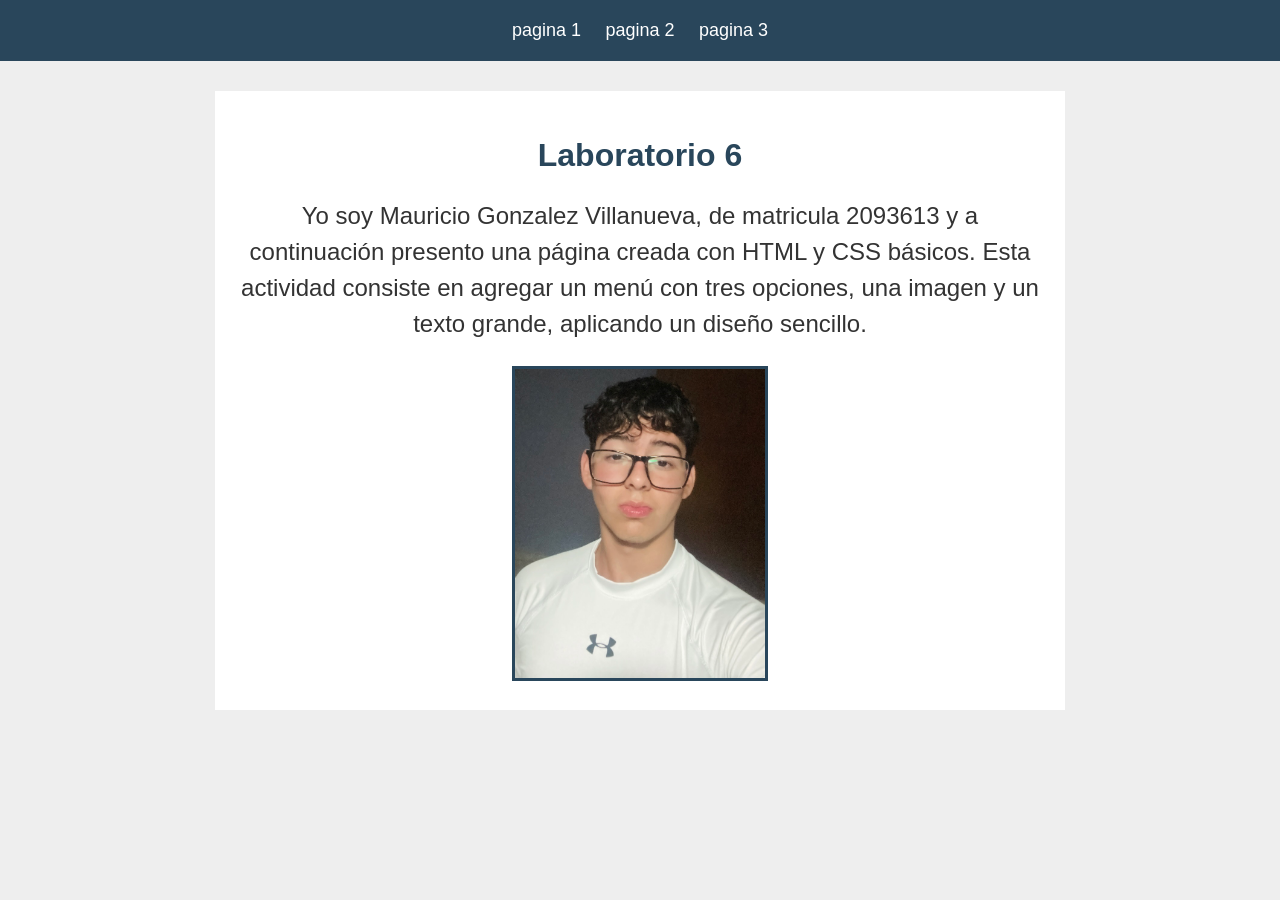
==== index.html @ bdc505b7 "Añadidos de la Actividad 1.3.2." ====
<!DOCTYPE html>
<html lang="es">
<head>
    <meta charset="UTF-8">
    <meta name="viewport" content="width=device-width, initial-scale=1.0">
    <title>Laboratorio 6 - Mauricio Gonzalez Villanueva</title>

    <style>
        body {
            font-family: Arial, sans-serif;
            background-color: #eeeeee;
            color: #333333;
            margin: 0;
            text-align: center;
        }

        nav {
            background-color: #29465b;
            padding: 20px;
        }

        nav a {
            color: white;
            margin: 10px;
            text-decoration: none;
            font-size: 18px;
        }

        main {
            background-color: white;
            max-width: 800px;
            margin: 30px auto;
            padding: 25px;
        }

        h1 {
            color: #29465b;
        }

        p {
            font-size: 24px;
            line-height: 1.5;
        }

        img {
            width: 250px;
            max-width: 100%;
            height: auto;
            border: 3px solid #29465b;
        }
    </style>
</head>

<body>
    <nav>
        <a href="#">pagina 1</a>
        <a href="#">pagina 2</a>
        <a href="#">pagina 3</a>
    </nav>

    <main>
        <h1>Laboratorio 6</h1>

        <p>
            Yo soy Mauricio Gonzalez Villanueva, de matricula 2093613
            y a continuación presento una página creada con HTML y CSS
            básicos. Esta actividad consiste en agregar un menú con tres
            opciones, una imagen y un texto grande, aplicando un diseño
            sencillo.
        </p>

        <img src="Yo.jpeg"
             alt="Fotografía de Mauricio Gonzalez Villanueva">
    </main>
</body>
</html>
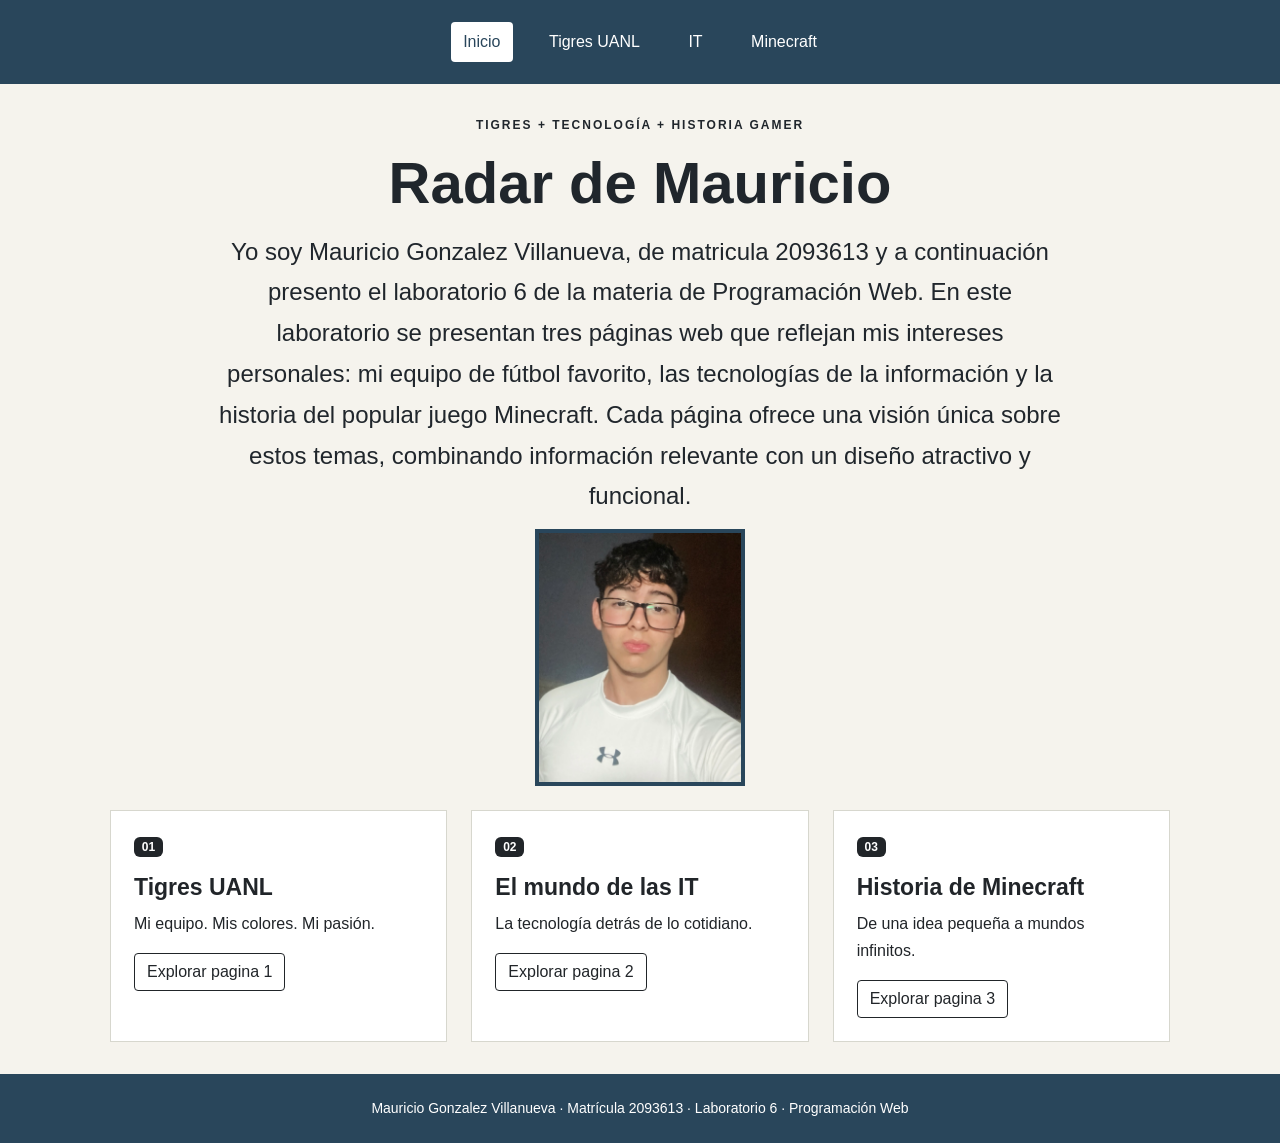
==== commit c34a9d64: "Añadidos de la Actividad 1.3.3." ====
--- a/index.html
+++ b/index.html
@@ -3,74 +3,95 @@
 <head>
     <meta charset="UTF-8">
     <meta name="viewport" content="width=device-width, initial-scale=1.0">
-    <title>Laboratorio 6 - Mauricio Gonzalez Villanueva</title>
+    <title>Inicio | Radar de Mauricio</title>
 
-    <style>
-        body {
-            font-family: Arial, sans-serif;
-            background-color: #eeeeee;
-            color: #333333;
-            margin: 0;
-            text-align: center;
-        }
-
-        nav {
-            background-color: #29465b;
-            padding: 20px;
-        }
-
-        nav a {
-            color: white;
-            margin: 10px;
-            text-decoration: none;
-            font-size: 18px;
-        }
-
-        main {
-            background-color: white;
-            max-width: 800px;
-            margin: 30px auto;
-            padding: 25px;
-        }
-
-        h1 {
-            color: #29465b;
-        }
-
-        p {
-            font-size: 24px;
-            line-height: 1.5;
-        }
-
-        img {
-            width: 250px;
-            max-width: 100%;
-            height: auto;
-            border: 3px solid #29465b;
-        }
-    </style>
+    <link rel="stylesheet" href="bootstrap/bootstrap.min.css">
+    <link rel="stylesheet" href="estilos.css">
 </head>
 
-<body>
-    <nav>
-        <a href="#">pagina 1</a>
-        <a href="#">pagina 2</a>
-        <a href="#">pagina 3</a>
+<body style="--acento: #29465b">
+    <nav aria-label="Navegación principal">
+        <a href="index.html" class="active" aria-current="page">Inicio</a>
+        <a href="pagina1.html">Tigres UANL</a>
+        <a href="pagina2.html">IT</a>
+        <a href="pagina3.html">Minecraft</a>
     </nav>
 
     <main>
-        <h1>Laboratorio 6</h1>
+        <div class="inicio">
+            <div class="etiqueta">
+                TIGRES + TECNOLOGÍA + HISTORIA GAMER
+            </div>
 
-        <p>
-            Yo soy Mauricio Gonzalez Villanueva, de matricula 2093613
-            y a continuación presento una página creada con HTML y CSS
-            básicos. Esta actividad consiste en agregar un menú con tres
-            opciones, una imagen y un texto grande, aplicando un diseño
-            sencillo.
-        </p>
+            <h1>Radar de Mauricio</h1>
 
-        <img src="Yo.jpeg"
-             alt="Fotografía de Mauricio Gonzalez Villanueva">
+            <p class="presentacion">
+                Yo soy Mauricio Gonzalez Villanueva, de matricula 2093613
+                y a continuación presento el laboratorio 6 de la materia de Programación Web.  
+                En este laboratorio se presentan tres páginas web que reflejan mis intereses personales: mi equipo de fútbol favorito, 
+                las tecnologías de la información y la historia del popular juego Minecraft. Cada página ofrece una visión única sobre estos temas, 
+                combinando información relevante con un diseño atractivo y funcional.
+            </p>
+
+            <img
+                class="foto"
+                src="imagenes/Yo.jpeg"
+                alt="Fotografía de Mauricio Gonzalez Villanueva"
+            >
+        </div>
+
+        <div class="row g-4">
+            <div class="col-md-4">
+                <div class="card">
+                    <div class="card-body">
+                        <span class="badge text-bg-dark">01</span>
+
+                        <h2 class="mt-3">Tigres UANL</h2>
+                        <p>Mi equipo. Mis colores. Mi pasión.</p>
+
+                        <a class="btn btn-outline-dark" href="pagina1.html">
+                            Explorar pagina 1
+                        </a>
+                    </div>
+                </div>
+            </div>
+
+            <div class="col-md-4">
+                <div class="card">
+                    <div class="card-body">
+                        <span class="badge text-bg-dark">02</span>
+
+                        <h2 class="mt-3">El mundo de las IT</h2>
+                        <p>La tecnología detrás de lo cotidiano.</p>
+
+                        <a class="btn btn-outline-dark" href="pagina2.html">
+                            Explorar pagina 2
+                        </a>
+                    </div>
+                </div>
+            </div>
+
+            <div class="col-md-4">
+                <div class="card">
+                    <div class="card-body">
+                        <span class="badge text-bg-dark">03</span>
+
+                        <h2 class="mt-3">Historia de Minecraft</h2>
+                        <p>De una idea pequeña a mundos infinitos.</p>
+
+                        <a class="btn btn-outline-dark" href="pagina3.html">
+                            Explorar pagina 3
+                        </a>
+                    </div>
+                </div>
+            </div>
+        </div>
     </main>
+
+    <footer>
+        Mauricio Gonzalez Villanueva · Matrícula 2093613 · Laboratorio 6 · Programación Web
+    </footer>
+
+    <script src="bootstrap/bootstrap.bundle.min.js"></script>
 </body>
 </html>
--- a/estilos.css
+++ b/estilos.css
@@ -0,0 +1,131 @@
+body {
+    font-family: Arial, sans-serif;
+    background: #f5f3ed;
+    color: #20262c;
+    margin: 0;
+}
+
+nav {
+    background: #29465b;
+    padding: 18px;
+    text-align: center;
+}
+
+nav a {
+    display: inline-block;
+    color: white;
+    margin: 4px 10px;
+    padding: 8px 12px;
+    text-decoration: none;
+    border-radius: 4px;
+}
+
+nav a:hover,
+nav a.active {
+    background: white;
+    color: #29465b;
+}
+
+main {
+    max-width: 1100px;
+    margin: auto;
+    padding: 32px 20px;
+}
+
+.portada {
+    padding: 32px;
+    background: #20262c;
+    color: white;
+    border-left: 10px solid var(--acento);
+    margin-bottom: 26px;
+}
+
+h1 {
+    font-weight: bold;
+    font-size: clamp(32px, 5vw, 58px);
+    margin: 14px 0;
+}
+
+h2 {
+    font-size: 23px;
+    font-weight: bold;
+}
+
+p {
+    line-height: 1.7;
+}
+
+.etiqueta {
+    font-size: 12px;
+    letter-spacing: 2px;
+    font-weight: bold;
+}
+
+.card {
+    border: 1px solid #d7d7ce;
+    border-radius: 0;
+    height: 100%;
+}
+
+.card-img-top {
+    aspect-ratio: 8 / 5;
+    object-fit: cover;
+    border-radius: 0;
+}
+
+.card-body {
+    padding: 23px;
+}
+
+.numero {
+    color: var(--acento);
+    font-weight: bold;
+    font-size: 14px;
+}
+
+.alert {
+    margin-top: 28px;
+    border-radius: 0;
+}
+
+.accordion {
+    margin: 24px 0;
+}
+
+.btn {
+    border-radius: 4px;
+}
+
+.fuentes {
+    font-size: 14px;
+    border-top: 1px solid #cccccc;
+    padding-top: 20px;
+}
+
+.inicio {
+    text-align: center;
+}
+
+.presentacion {
+    font-size: 24px;
+    max-width: 850px;
+}
+
+.inicio .presentacion {
+    margin: auto;
+}
+
+.foto {
+    width: 210px;
+    max-width: 100%;
+    border: 4px solid #29465b;
+    margin: 12px 0 24px;
+}
+
+footer {
+    padding: 24px;
+    text-align: center;
+    background: #29465b;
+    color: white;
+    font-size: 14px;
+}
